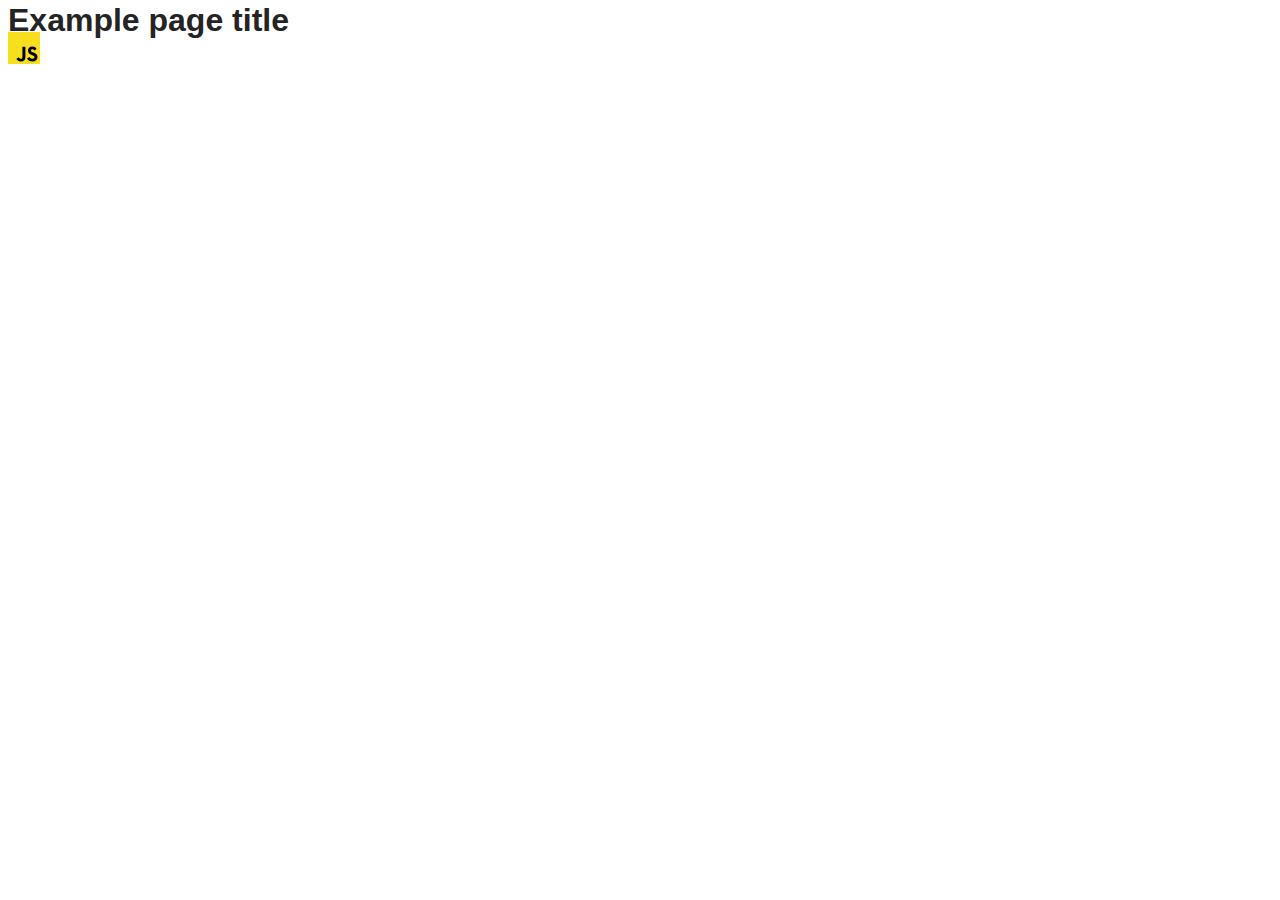
==== src/index.html @ 607ca4ab "Initial commit" ====
<!DOCTYPE html>
<html lang="en">
  <head>
    <meta charset="UTF-8" />
    <link rel="icon" type="image/svg+xml" href="/favicon.svg" />
    <meta name="viewport" content="width=device-width, initial-scale=1.0" />
    <title>Vanilla App Template</title>
    <link rel="stylesheet" href="./css/styles.css" />
  </head>
  <body>
    <load ="partials/header.html" />

    <section>
      <h1>Example page title</h1>
      <!-- Path to images as from index.html file -->
      <img src="./img/javascript.svg" alt="" />
    </section>

    <!-- Loads the specified .html file -->
    <load ="partials/vite-promo.html" />

    <script type="module" src="./main.js"></script>
  </body>
</html>
---- src/css/styles.css ----
/**
  |============================
  | include css partials with
  | default @import url()
  |============================
*/
@import url('./reset.css');
@import url('./vite-promo.css');
@import url('./header.css');

:root {
  font-family: Inter, Avenir, Helvetica, Arial, sans-serif;
  font-size: 16px;
  line-height: 24px;
  font-weight: 400;

  color: #242424;
  background-color: rgba(255, 255, 255, 0.87);

  font-synthesis: none;
  text-rendering: optimizeLegibility;
  -webkit-font-smoothing: antialiased;
  -moz-osx-font-smoothing: grayscale;
  -webkit-text-size-adjust: 100%;
}
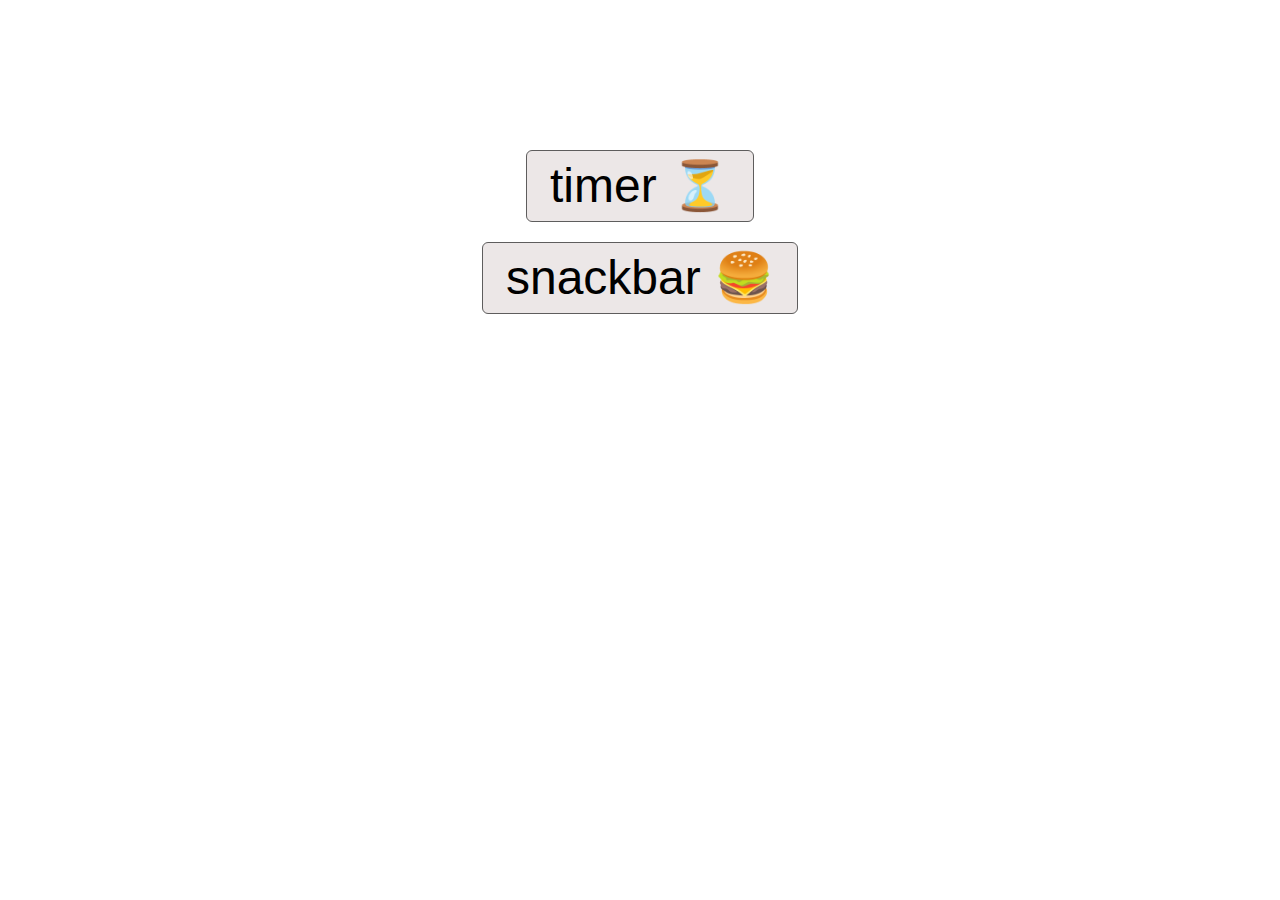
==== commit 94a2d872: "start hw for JS" ====
--- a/src/index.html
+++ b/src/index.html
@@ -4,21 +4,15 @@
     <meta charset="UTF-8" />
     <link rel="icon" type="image/svg+xml" href="/favicon.svg" />
     <meta name="viewport" content="width=device-width, initial-scale=1.0" />
-    <title>Vanilla App Template</title>
+    <title>goit-js-hw-10</title>
     <link rel="stylesheet" href="./css/styles.css" />
   </head>
   <body>
-    <load ="partials/header.html" />
 
-    <section>
-      <h1>Example page title</h1>
-      <!-- Path to images as from index.html file -->
-      <img src="./img/javascript.svg" alt="" />
-    </section>
+    <ul>
+      <li><a href="./1-timer.html" class="nav">timer ⏳</a></li>
+      <li><a href="./2-snackbar.html" class="nav">snackbar 🍔</a></li>
+    </ul>
 
-    <!-- Loads the specified .html file -->
-    <load ="partials/vite-promo.html" />
-
-    <script type="module" src="./main.js"></script>
   </body>
 </html>
--- a/src/css/styles.css
+++ b/src/css/styles.css
@@ -1,12 +1,10 @@
-/**
-  |============================
-  | include css partials with
-  | default @import url()
-  |============================
-*/
 @import url('./reset.css');
-@import url('./vite-promo.css');
-@import url('./header.css');
+
+*,
+*::before,
+*::after {
+  box-sizing: border-box;
+}
 
 :root {
   font-family: Inter, Avenir, Helvetica, Arial, sans-serif;
@@ -23,3 +21,43 @@
   -moz-osx-font-smoothing: grayscale;
   -webkit-text-size-adjust: 100%;
 }
+
+ul {
+  display: flex;
+  flex-direction: column;
+  margin-top: 150px;
+  gap: 20px;
+}
+
+li {
+  margin: 0 auto;
+  padding: 15px;
+  border: #5e5d5d 1px solid;
+  border-radius: 6px;
+  background-color: #ece7e7;
+  transition: background-color 0.3s, box-shadow 0.3s;
+
+}
+
+li:hover {
+  background-color: #5e5d5d;
+  box-shadow: 2px 2px 8px 0 #00000069;
+}
+
+.nav {
+  display: block;
+  font-size: 48px;
+  margin: 8px;
+  text-align: center;
+  text-decoration: none;
+  color: black;
+  transition: color 0.3s;
+}
+
+.nav:hover {
+  color: #FFFFFF;
+}
+
+
+
+
